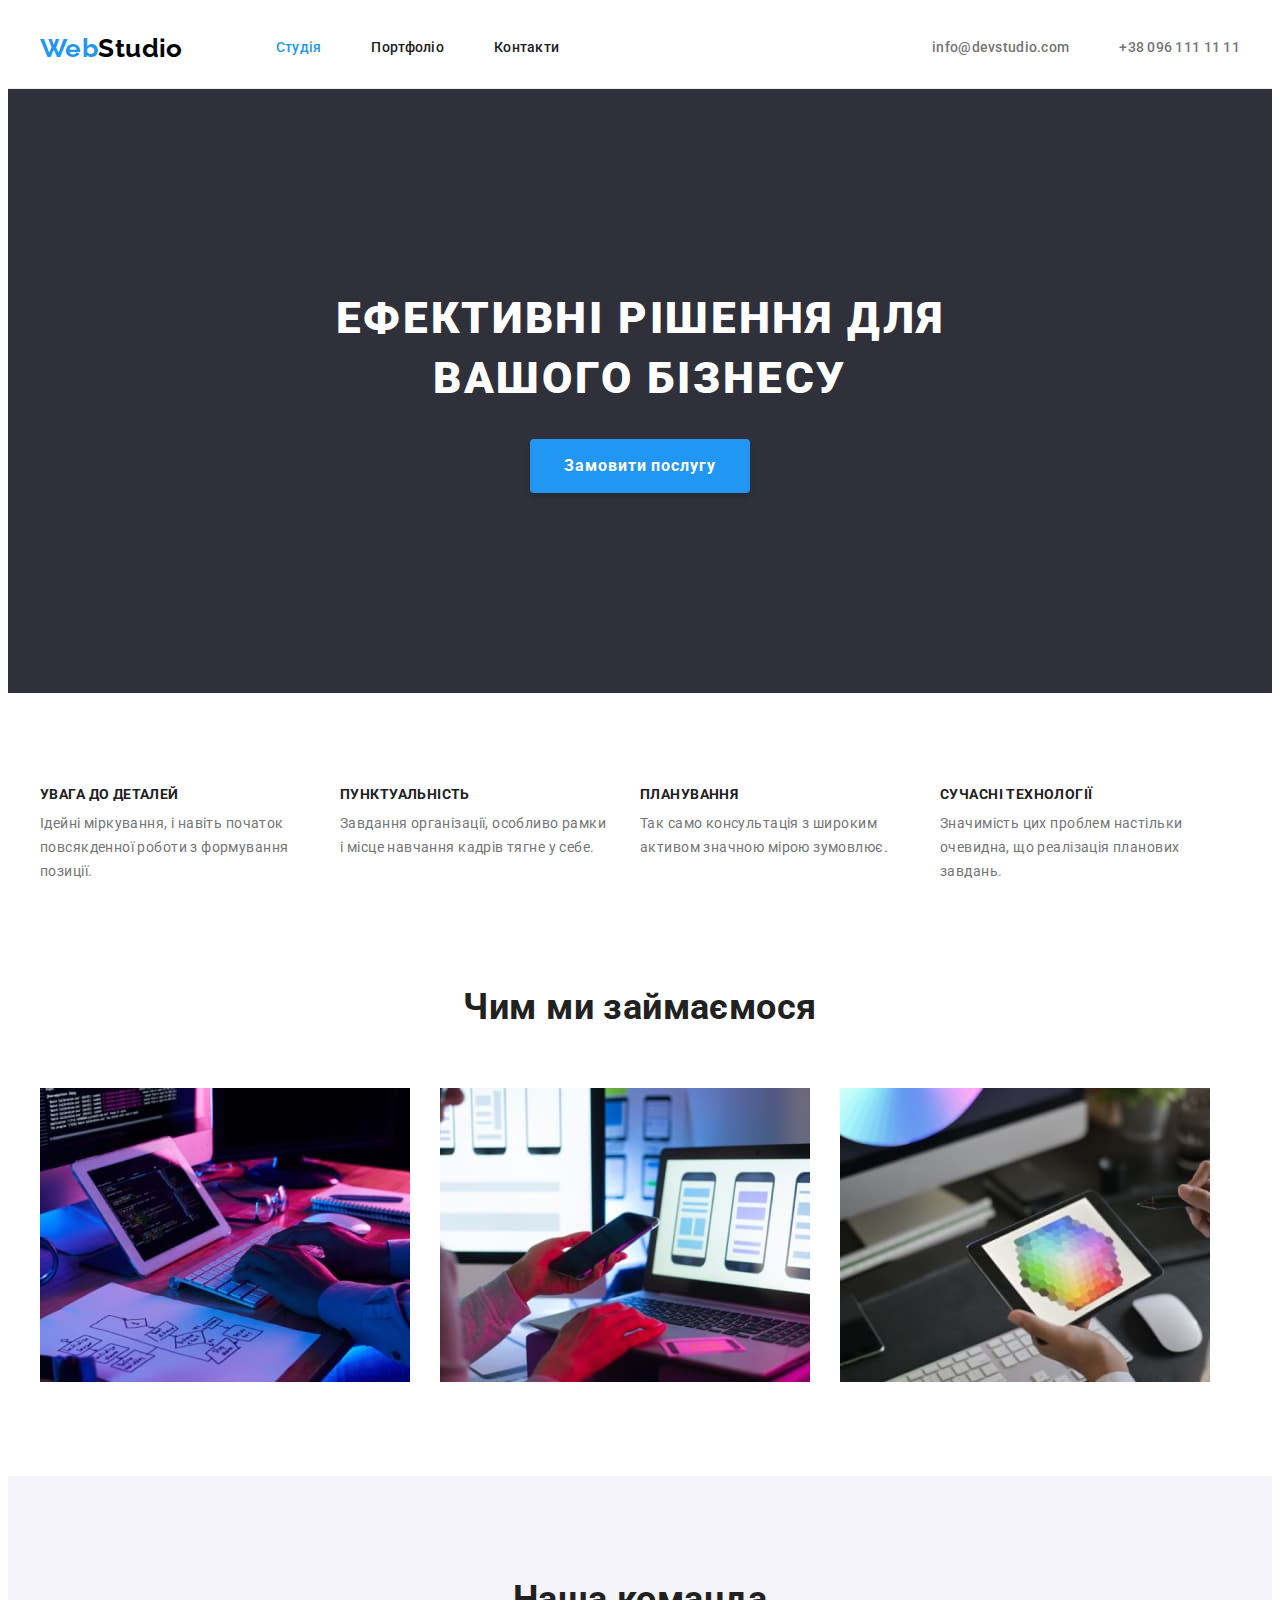
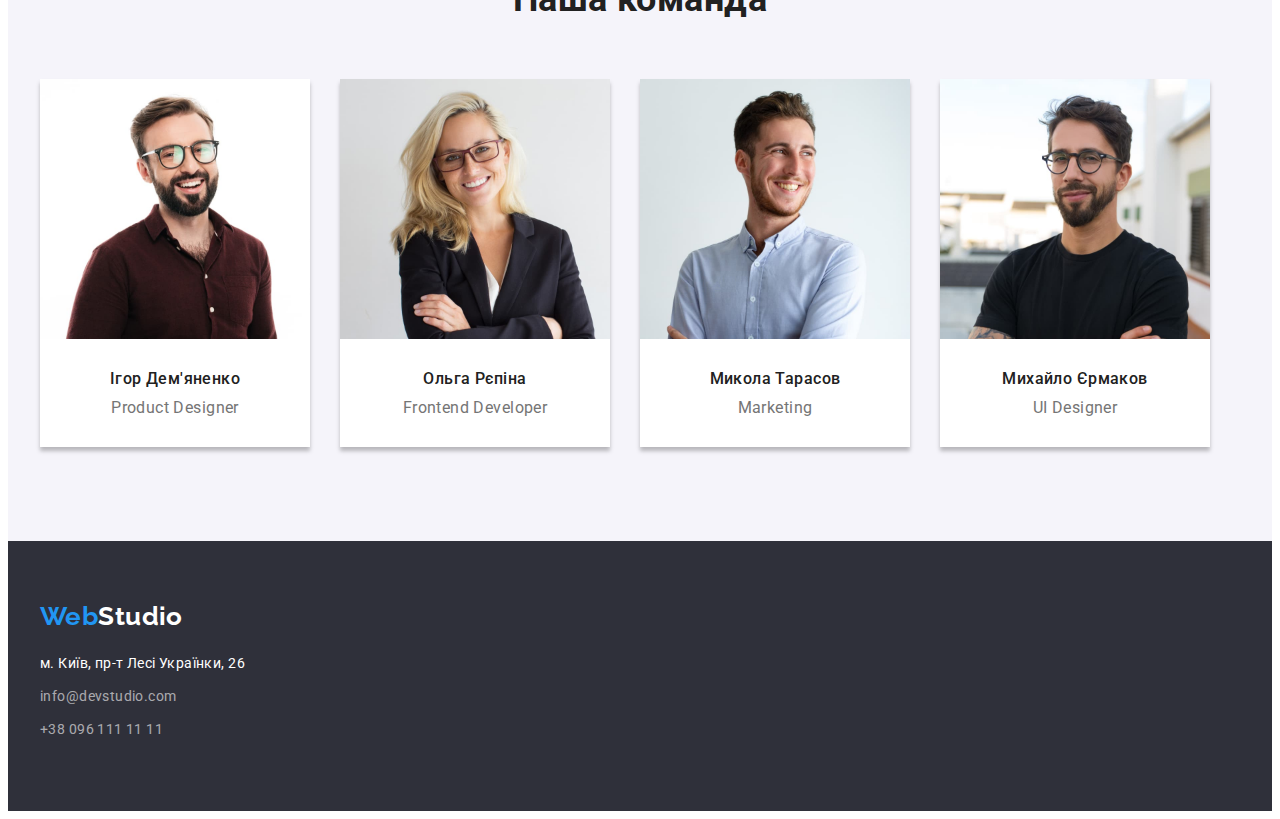
==== index.html @ 91cfb8f9 "add hw" ====
<!DOCTYPE html>
<html lang="uk">
  <head>
    <meta charset="UTF-8" />
    <meta http-equiv="X-UA-Compatible" content="IE=edge" />
    <meta name="viewport" content="width=device-width, initial-scale=1.0" />
    <title>WebStudio</title>
    <link
      rel="stylesheet"
      href="https://cdnjs.cloudflare.com/ajax/libs/modern-normalize/1.1.0/modern-normalize.min.css"
      integrity="sha512-wpPYUAdjBVSE4KJnH1VR1HeZfpl1ub8YT/NKx4PuQ5NmX2tKuGu6U/JRp5y+Y8XG2tV+wKQpNHVUX03MfMFn9Q=="
      crossorigin="anonymous"
      referrerpolicy="no-referrer"
    />
    <link rel="preconnect" href="https://fonts.googleapis.com" />
    <link rel="preconnect" href="https://fonts.gstatic.com" crossorigin />
    <link
      href="https://fonts.googleapis.com/css2?family=Raleway:wght@700&family=Roboto:wght@400;500;700;900&display=swap"
      rel="stylesheet"
    />
    <link rel="stylesheet" href="./css/styles.css" />
  </head>
  <body>
    <header class="header">
      <div class="container header-container">
        <nav class="nav-bar">
          <a class="header-logo link" href="./index.html">Web<span class="logo-txt">Studio</span></a>
          <ul class="nav-list list">
            <li class="nav-item"><a class="nav-link link current" href="./index.html">Студія</a></li>
            <li class="nav-item"><a class="nav-link link" href="./portfolio.html">Портфоліо</a></li>
            <li class="nav-item"><a class="nav-link link" href="#">Контакти</a></li>
          </ul>
        </nav>
        <ul class="contacts-list list">
          <li class="contacts-item"><a class="contacts-link link" href="mailto:info@devstudio.com">info@devstudio.com</a></li>
          <li class="contacts-item"><a class="contacts-link link" href="tel:+380961111111">+38 096 111 11 11</a></li>
        </ul>
      </div>
    </header>
    <main>
      <section class="order">
        <div class="container order-container">
          <h1 class="order-title">Ефективні рішення для вашого бізнесу</h1>
          <button class="btn" type="button">Замовити послугу</button>
        </div>
      </section>
      <section class="intro">
        <div class="container intro-container">
          <h2 class="visually-hidden">For CEO</h2>
          <ul class="intro-list list">
            <li class="intro-item">
              <h3 class="intro-title">Увага до деталей</h3>
              <p class="intro-subtitle">Ідейні міркування, і навіть початок повсякденної роботи з формування позиції.</p>
            </li>
            <li class="intro-item">
              <h3 class="intro-title">Пунктуальність</h3>
              <p class="intro-subtitle">Завдання організації, особливо рамки і місце навчання кадрів тягне у себе.</p>
            </li>
            <li class="intro-item">
              <h3 class="intro-title">Планування</h3>
              <p class="intro-subtitle">Так само консультація з широким активом значною мірою зумовлює.</p>
            </li>
            <li class="intro-item">
              <h3 class="intro-title">Сучасні технології</h3>
              <p class="intro-subtitle">Значимість цих проблем настільки очевидна, що реалізація планових завдань.</p>
            </li>
          </ul>
        </div>
      </section>
      <section class="about">
        <div class="container about-container">
          <h2 class="about-title">Чим ми займаємося</h2>
          <ul class="about-list list">
            <li class="about-item">
              <img src="./images/work-1.jpg" alt="людина працює за комп'ютером" width="370" />
            </li>
            <li class="about-item">
              <img src="./images/work-2.jpg" alt="людина працює за комп'ютером" width="370" />
            </li>
            <li class="about-item">
              <img src="./images/work-3.jpg" alt="людина працює на планшеті" width="370" />
            </li>
          </ul>
        </div>
      </section>
      <section class="team">
        <div class="container team-container">
          <h2 class="team-title">Наша команда</h2>
          <ul class="team-list list">
            <li class="team-item">
              <img src="./images/team-1.jpg" alt="працівник студії" width="270" />
              <h3 class="title-team">Ігор Дем'яненко</h3>
              <p class="team-subtitle" lang="en">Product Designer</p>
            </li>
            <li class="team-item">
              <img src="./images/team-2.jpg" alt="працівник студії" width="270" />
              <h3 class="title-team">Ольга Рєпіна</h3>
              <p class="team-subtitle" lang="en">Frontend Developer</p>
            </li>
            <li class="team-item">
              <img src="./images/team-3.jpg" alt="працівник студії" width="270" />
              <h3 class="title-team">Микола Тарасов</h3>
              <p class="team-subtitle" lang="en">Marketing</p>
            </li>
            <li class="team-item">
              <img src="./images/team-4.jpg" alt="працівник студії" width="270" />
              <h3 class="title-team">Михайло Єрмаков</h3>
              <p class="team-subtitle" lang="en">UI Designer</p>
            </li>
          </ul>
        </div>
      </section>
    </main>
    <footer class="footer">
      <div class="container">
        <a class="footer-logo link" href="./index.html">Web<span class="text">Studio</span></a>
        <address class="adress">
          <ul class="adress-list list">
            <li class="item">
              <a
                class="adress-link link"
                href="https://goo.gl/maps/RUhM5rVb1HWtPnERA"
                target="_blank"
                rel="noopener noreferrer nofollow"
              >
                м. Київ, пр-т Лесі Українки, 26</a
              >
            </li>
            <li class="adress-item item"><a class="adress-link link" href="mailto:info@devstudio.com">info@devstudio.com</a></li>
            <li class="adress-item item"><a class="adress-link link" href="tel:+380961111111">+38 096 111 11 11</a></li>
          </ul>
        </address>
      </div>
    </footer>
  </body>
</html>
---- css/styles.css ----
p,
h1,
h2,
h3,
h4,
h5,
h6 {
    margin: 0;
}

ul,
ol {
    margin: 0;
    padding-left: 0;
}

button {
    cursor: pointer;
}

address {
    font-style: normal;
}

img {
    display: block;
    max-width: 100%;
    height: auto;
}

:root {
    --primary-txt-color: #212121;
    --secondary-txt-color: #757575;
    --white-color: #ffffff;
    --white-opacity-color: rgba(255, 255, 255, 0.6);
    --black-color: #000000;
    --blue-color: #2196F3;
    --black-bg-color: #2F303A;
    --light-bg-color: #F5F4FA;
    --btn-color-accent: #188ce8;
}

.visually-hidden
 {
    position: absolute;
    width: 1px;
    height: 1px;
    margin: -1px;
    padding: 0;
    border: 0;
    clip: rect(0 0 0 0);
    overflow: hidden;
}

body {
    font-family: 'Roboto', sans-serif;
    font-size: 14px;
    letter-spacing: 0.03em;
    color: var(--primary-txt-color);
    background-color: var(--white-color);
}

.list {
    list-style: none;
}

.link {
    text-decoration: none;
}

.container {
    width: 1200px;
    padding-right: 15px;
    padding-left: 15px;
    margin-left: auto;
    margin-right: auto;
}

/* ------------------------------------- Studio---header */

.header {
    border-bottom: 1px solid #ECECEC;
}

.header-container {
    display: flex;
}

.nav-bar,
.nav-list {
    display: flex;
    align-items: center;
}

.contacts-list {
    display: flex;
    align-items: center;
    margin-left: auto;
}

.header-logo {
    margin-right: 93px;
    font-family: 'Raleway';
    font-weight: 700;
    font-size: 26px;
    line-height: 1.19;
    color: var(--blue-color);
}

.logo-txt {
    color: var(--black-color);
}

.nav-item:not(:last-child) {
    margin-right: 50px;
}

.nav-link {
    display: block;
    padding: 32px 0 32px 0;
    font-weight: 500;
    line-height: 1.14;
    letter-spacing: 0.02em;
    color: var(--primary-txt-color);
}

.nav-link:hover,
.nav-link:focus,
.contacts-link:hover,
.contacts-link:focus {
    color: var(--blue-color);
}

.contacts-link {
    display: block;
    padding: 32px 0 32px 0;
    font-weight: 500;
    line-height: 1.14;
    letter-spacing: 0.02em;
    color: var(--secondary-txt-color);
}

.contacts-item:not(:last-child) {
    margin-right: 50px;
}

.current {
    color: var(--blue-color);
}

/* order section -------------------------------------------------------------*/

.order {
    padding-top: 200px;
    padding-bottom: 200px;
    background-color: var(--black-bg-color);
}

.order-title {
    width: 696px;
    margin-left: auto;
    margin-right: auto;
    margin-bottom: 30px;

    font-weight: 900;
    font-size: 44px;
    line-height: 1.36;
    text-align: center;
    letter-spacing: 0.06em;
    text-transform: uppercase;
    color: var(--white-color);
}

.btn {
    display: block;
    padding: 10px 32px;
    margin: 0 auto;

    font-family: 'Roboto';
    font-style: normal;
    font-weight: 700;
    font-size: 16px;
    line-height: 1.87;
    text-align: center;
    letter-spacing: 0.06em;
    color: var(--white-color);
    background-color: var(--blue-color);
    border-color: transparent;
    box-shadow: 0px 4px 4px rgba(0, 0, 0, 0.15);
    border-radius: 4px;
}

.btn:hover,
.btn:focus {
    background-color: var(--btn-color-accent);
}

/* intro section------------------------------------------------------- */

.intro-container {
    padding-top: 94px;
    padding-bottom: 94px;
}

.intro-list {
    display: flex;
}

.intro-title {
    margin-bottom: 10px;

    font-size: inherit;
    font-weight: 700;
    line-height: 1.14;
    text-transform: uppercase;
}

.intro-item {
    max-width: 270px;
}

.intro-item:not(:last-child) {
    margin-right: 30px;
}

.intro-subtitle {
    line-height: 1.7;
    color: var(--secondary-txt-color);
}
/* about section----------------------------------------------------------- */

.about-container {
    padding-bottom: 94px;
}

.about-title {
    margin-bottom: 50px;
    font-size: 36px;
    line-height: 1.66;
    text-align: center;
}

.about-list {
    display: flex;
}

.about-item:not(:last-child) {
    margin-right: 30px;
}
/* team section----------------------------------------------------------- */

.team-container {
    padding-top: 94px;
    padding-bottom: 94px;
}

.team-title {
    margin-bottom: 50px;
    font-size: 36px;
    line-height: 1.66;
    text-align: center;
}

.team-list {
    display: flex;
}

.team {
    background-color: var(--light-bg-color);
}

.team-item {
    background-color: var(--white-color);
    box-shadow: 0 4px 4px rgba(0, 0, 0, 0.25);
}

.team-item:not(:last-child) {
    margin-right: 30px;
}

.team-item img {
    margin-bottom: 30px;
}

.title-team {
    margin-bottom: 10px;
    font-weight: 500;
    font-size: 16px;
    line-height: 1.19;
    text-align: center;
}

.team-subtitle {
    margin-bottom: 30px;
    font-size: 16px;
    line-height: 1.19;
    text-align: center;
    color: var(--secondary-txt-color);
}

/* ---------------------------------------------------------footer */

.footer {
    padding-top: 60px;
    padding-bottom: 60px;
    background-color: var(--black-bg-color);
}

.footer-logo {
    display: block;
    margin-bottom: 20px;

    font-family: 'Raleway';
    font-weight: 700;
    font-size: 26px;
    line-height: 1.19;
    color: var(--blue-color);
}

.text {
    color: var(--white-color);
}

.adress-link {
    line-height: 1.7;
    color: var(--white-color);
}

.adress-list .item {
    margin-bottom: 9px;
}

.adress-item .adress-link {
    color: var(--white-opacity-color);
}

.adress-link:hover,
.adress-link:focus {
    color: var(--blue-color);
}

/* -------------------------------------------------------portfolio */

.filters-list {
    display: flex;
    justify-content: center;
    margin-bottom: 50px;
}

.filters-item + .filters-item {
    margin-left: 8px;
}

.button {
    padding: 6px 22px;
    font-family: 'Roboto';
    font-weight: 500;
    font-size: 16px;
    line-height: 1.625;
    text-align: center;
    letter-spacing: 0.03em;
    background-color: var(--light-bg-color);
    border: none;
    border-color: transparent;
    border-radius: 4px;
}

.button:hover,
.button:focus {
    padding-right: 25px;
    padding-left: 25px;
    color: var(--white-color);
    background-color: var(--blue-color);
}

.products-item {
    background-color: var(--white-color);
}

.products-link .title {
    font-size: 18px;
    line-height: 2;
    letter-spacing: 0.06em;
    color: var(--primary-txt-color);
}

.products-link .subtitle {
    font-size: 16px;
    line-height: 1.88;
    color: var(--secondary-txt-color);
}

.portfolio {
    padding-top: 94px;
    padding-bottom: 94px;
}

.products-list {
    display: flex;
    flex-wrap: wrap;
    gap: 30px;
}

.products-item {
    flex-basis: calc((100% - 60px) / 3);
}

.products-container {
    padding: 20px 24px;
    border: 1px solid #EEEEEE;
    border-top: none;
}

.products-container .title {
    margin-bottom: 4px;
}
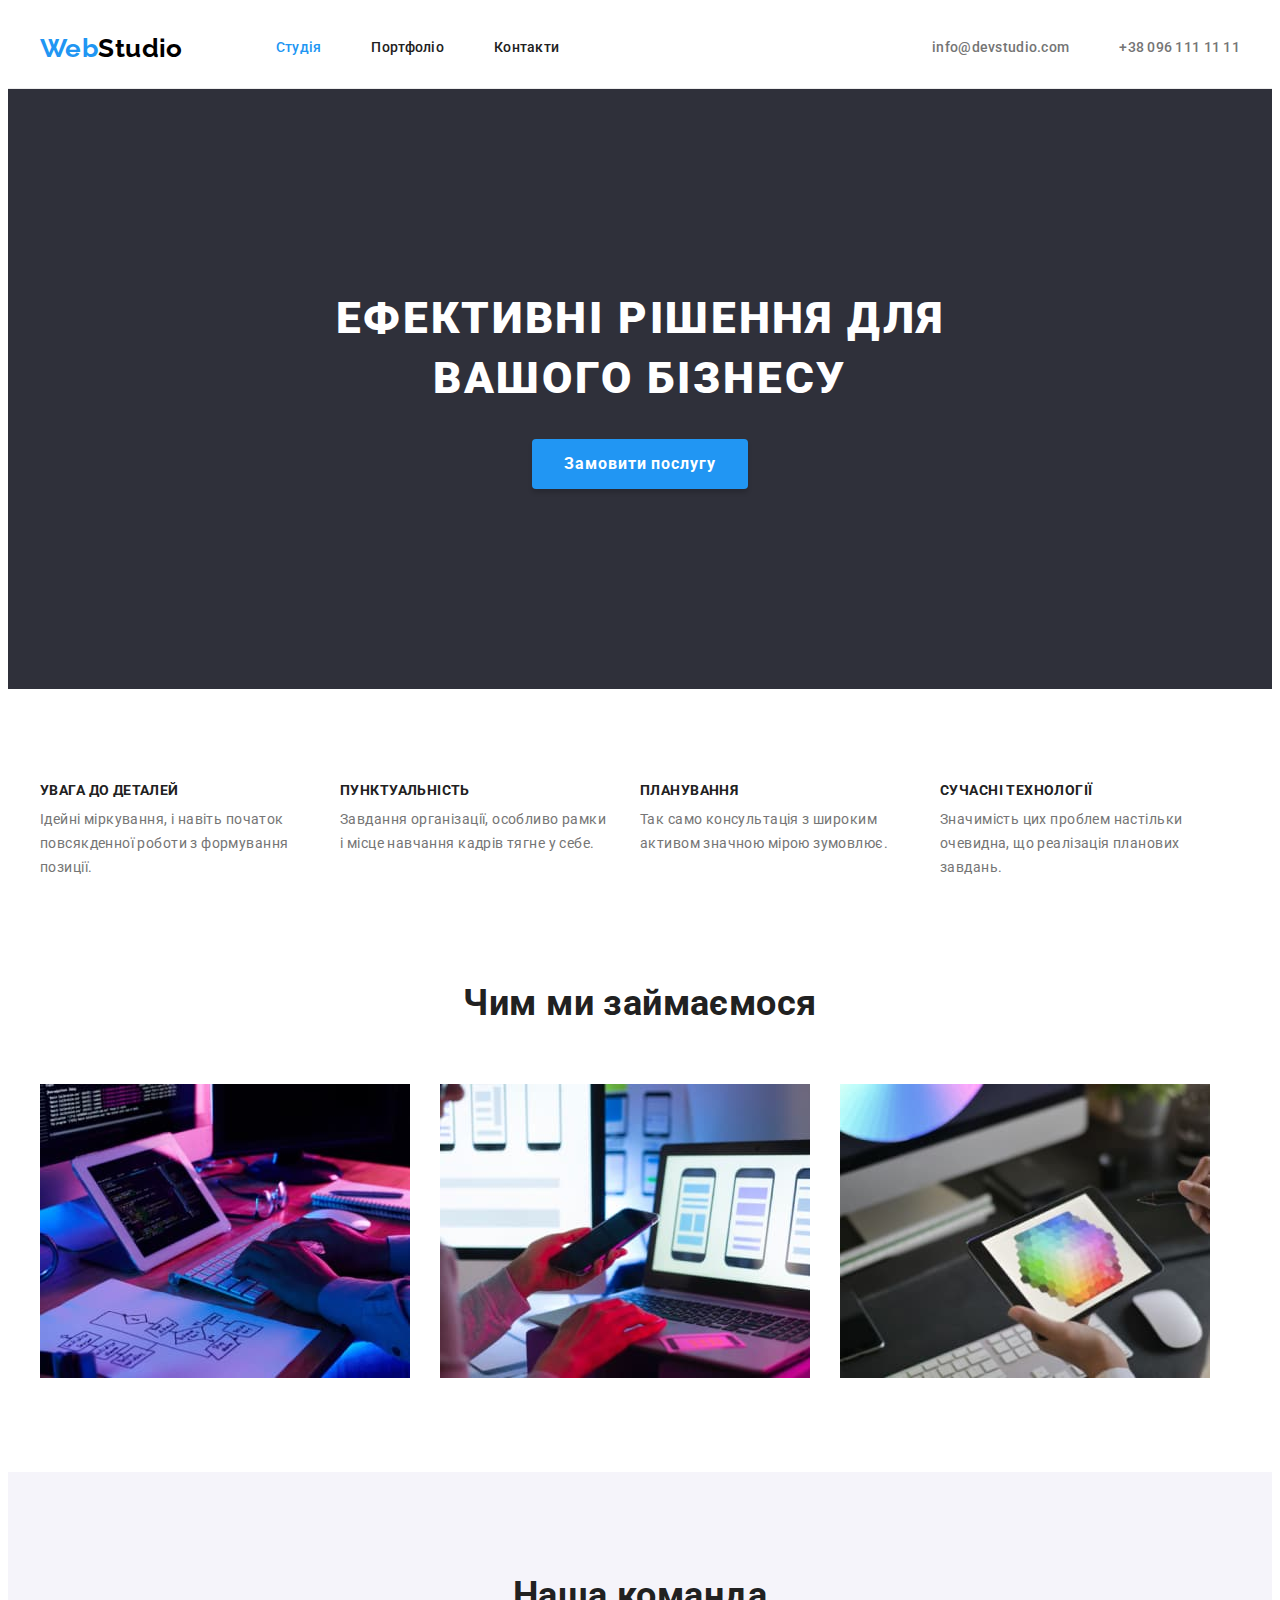
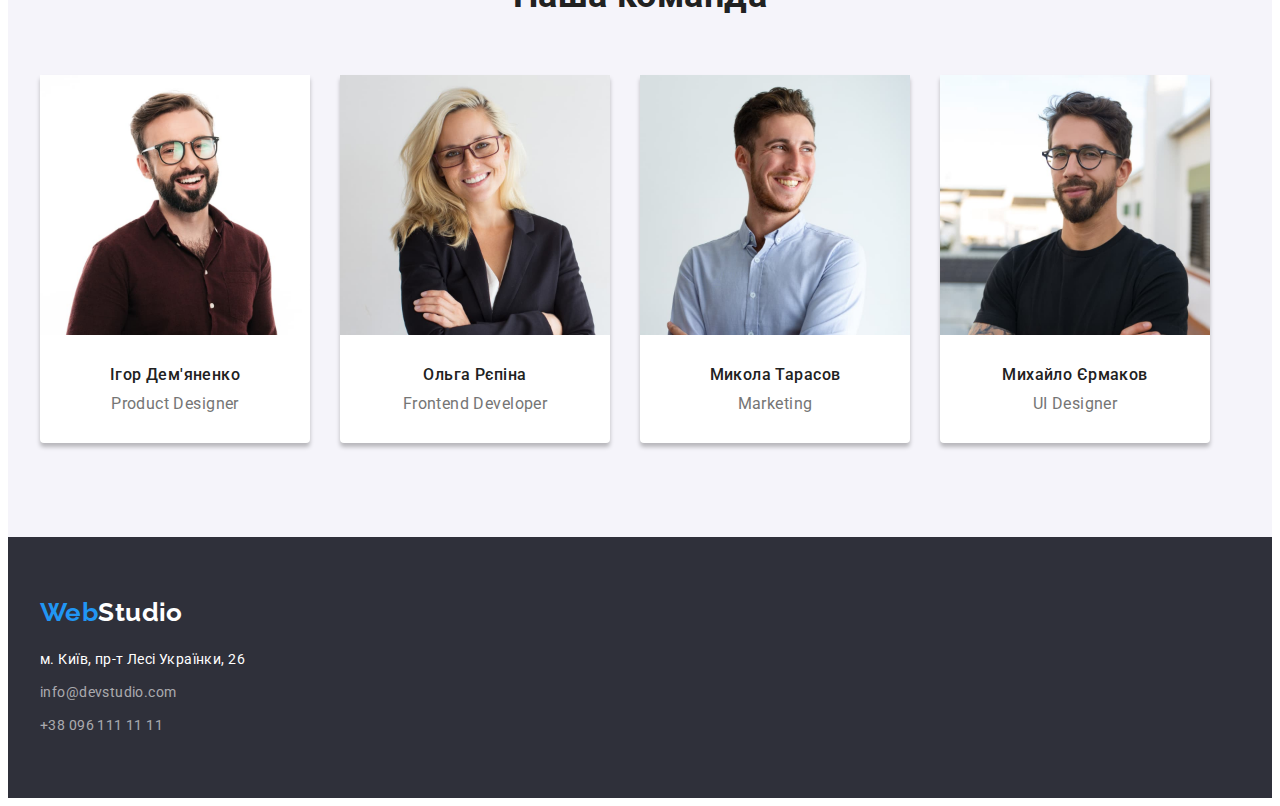
==== commit 9df2c4e3: "fixed" ====
--- a/index.html
+++ b/index.html
@@ -39,13 +39,13 @@
     </header>
     <main>
       <section class="order">
-        <div class="container order-container">
+        <div class="container">
           <h1 class="order-title">Ефективні рішення для вашого бізнесу</h1>
           <button class="btn" type="button">Замовити послугу</button>
         </div>
       </section>
-      <section class="intro">
-        <div class="container intro-container">
+      <section class="intro section">
+        <div class="container">
           <h2 class="visually-hidden">For CEO</h2>
           <ul class="intro-list list">
             <li class="intro-item">
@@ -67,8 +67,8 @@
           </ul>
         </div>
       </section>
-      <section class="about">
-        <div class="container about-container">
+      <section class="about section">
+        <div class="container">
           <h2 class="about-title">Чим ми займаємося</h2>
           <ul class="about-list list">
             <li class="about-item">
@@ -83,29 +83,37 @@
           </ul>
         </div>
       </section>
-      <section class="team">
-        <div class="container team-container">
+      <section class="team section">
+        <div class="container">
           <h2 class="team-title">Наша команда</h2>
           <ul class="team-list list">
             <li class="team-item">
               <img src="./images/team-1.jpg" alt="працівник студії" width="270" />
-              <h3 class="title-team">Ігор Дем'яненко</h3>
-              <p class="team-subtitle" lang="en">Product Designer</p>
+              <div class="team-container">
+                <h3 class="title-team">Ігор Дем'яненко</h3>
+                <p class="team-subtitle" lang="en">Product Designer</p>
+              </div>
             </li>
             <li class="team-item">
               <img src="./images/team-2.jpg" alt="працівник студії" width="270" />
-              <h3 class="title-team">Ольга Рєпіна</h3>
-              <p class="team-subtitle" lang="en">Frontend Developer</p>
+              <div class="team-container">
+                <h3 class="title-team">Ольга Рєпіна</h3>
+                <p class="team-subtitle" lang="en">Frontend Developer</p>
+              </div>
             </li>
             <li class="team-item">
               <img src="./images/team-3.jpg" alt="працівник студії" width="270" />
-              <h3 class="title-team">Микола Тарасов</h3>
-              <p class="team-subtitle" lang="en">Marketing</p>
+              <div class="team-container">
+                <h3 class="title-team">Микола Тарасов</h3>
+                <p class="team-subtitle" lang="en">Marketing</p>
+              </div>
             </li>
             <li class="team-item">
               <img src="./images/team-4.jpg" alt="працівник студії" width="270" />
-              <h3 class="title-team">Михайло Єрмаков</h3>
-              <p class="team-subtitle" lang="en">UI Designer</p>
+              <div class="team-container">
+                <h3 class="title-team">Михайло Єрмаков</h3>
+                <p class="team-subtitle" lang="en">UI Designer</p>
+              </div>
             </li>
           </ul>
         </div>
--- a/css/styles.css
+++ b/css/styles.css
@@ -12,10 +12,14 @@
 ol {
     margin: 0;
     padding-left: 0;
+    list-style: none;
 }
 
 button {
+    display: block;
     cursor: pointer;
+    border: none;
+    border-radius: 4px;
 }
 
 address {
@@ -26,6 +30,10 @@
     display: block;
     max-width: 100%;
     height: auto;
+}
+
+.link {
+    text-decoration: none;
 }
 
 :root {
@@ -60,12 +68,9 @@
     background-color: var(--white-color);
 }
 
-.list {
-    list-style: none;
-}
-
-.link {
-    text-decoration: none;
+.section {
+    padding-top: 94px;
+    padding-bottom: 94px;
 }
 
 .container {
@@ -172,7 +177,6 @@
 }
 
 .btn {
-    display: block;
     padding: 10px 32px;
     margin: 0 auto;
 
@@ -187,7 +191,6 @@
     background-color: var(--blue-color);
     border-color: transparent;
     box-shadow: 0px 4px 4px rgba(0, 0, 0, 0.15);
-    border-radius: 4px;
 }
 
 .btn:hover,
@@ -196,11 +199,6 @@
 }
 
 /* intro section------------------------------------------------------- */
-
-.intro-container {
-    padding-top: 94px;
-    padding-bottom: 94px;
-}
 
 .intro-list {
     display: flex;
@@ -229,8 +227,8 @@
 }
 /* about section----------------------------------------------------------- */
 
-.about-container {
-    padding-bottom: 94px;
+.about.section {
+    padding-top: 0;
 }
 
 .about-title {
@@ -249,11 +247,6 @@
 }
 /* team section----------------------------------------------------------- */
 
-.team-container {
-    padding-top: 94px;
-    padding-bottom: 94px;
-}
-
 .team-title {
     margin-bottom: 50px;
     font-size: 36px;
@@ -271,6 +264,7 @@
 
 .team-item {
     background-color: var(--white-color);
+    border-radius: 0px 0px 4px 4px;
     box-shadow: 0 4px 4px rgba(0, 0, 0, 0.25);
 }
 
@@ -278,8 +272,9 @@
     margin-right: 30px;
 }
 
-.team-item img {
-    margin-bottom: 30px;
+.team-container {
+    padding-top: 30px;
+    padding-bottom: 30px;
 }
 
 .title-team {
@@ -291,7 +286,6 @@
 }
 
 .team-subtitle {
-    margin-bottom: 30px;
     font-size: 16px;
     line-height: 1.19;
     text-align: center;
@@ -326,7 +320,7 @@
     color: var(--white-color);
 }
 
-.adress-list .item {
+.adress-list .item:not(:last-child){
     margin-bottom: 9px;
 }
 
